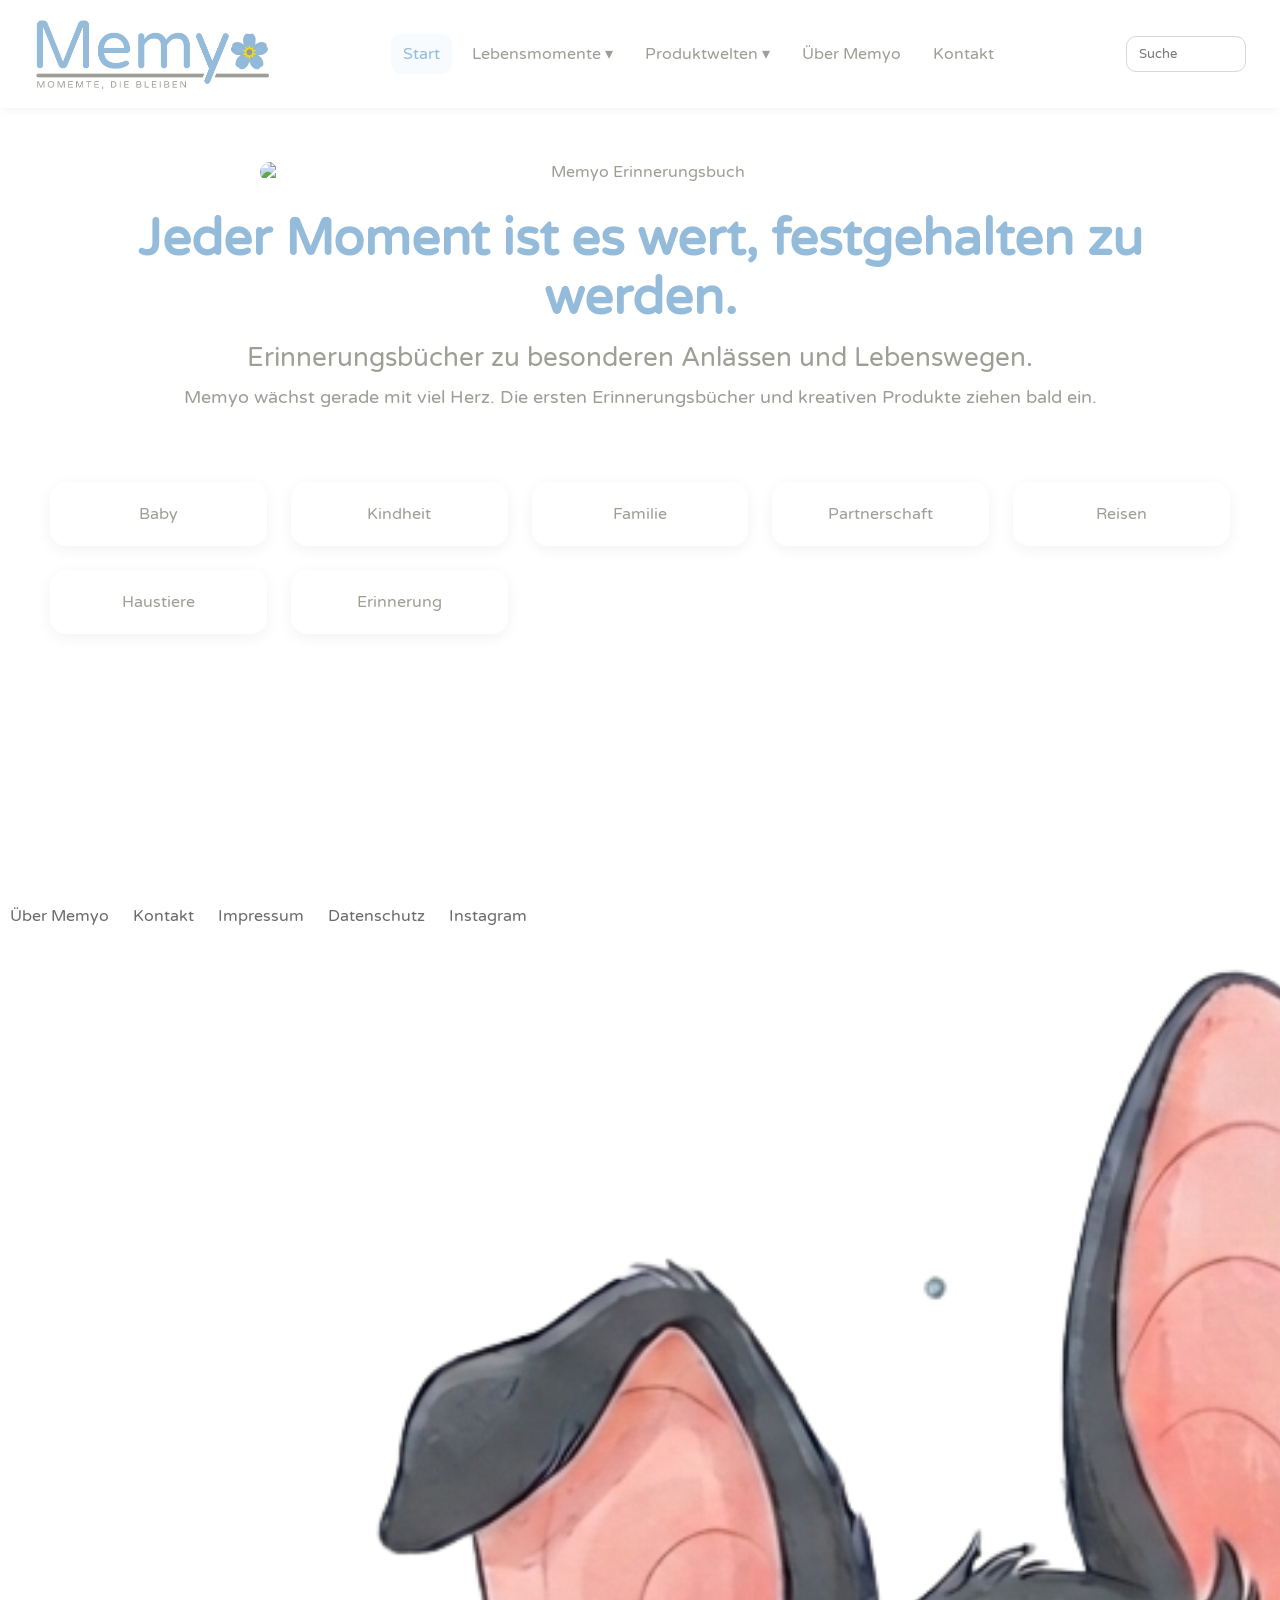
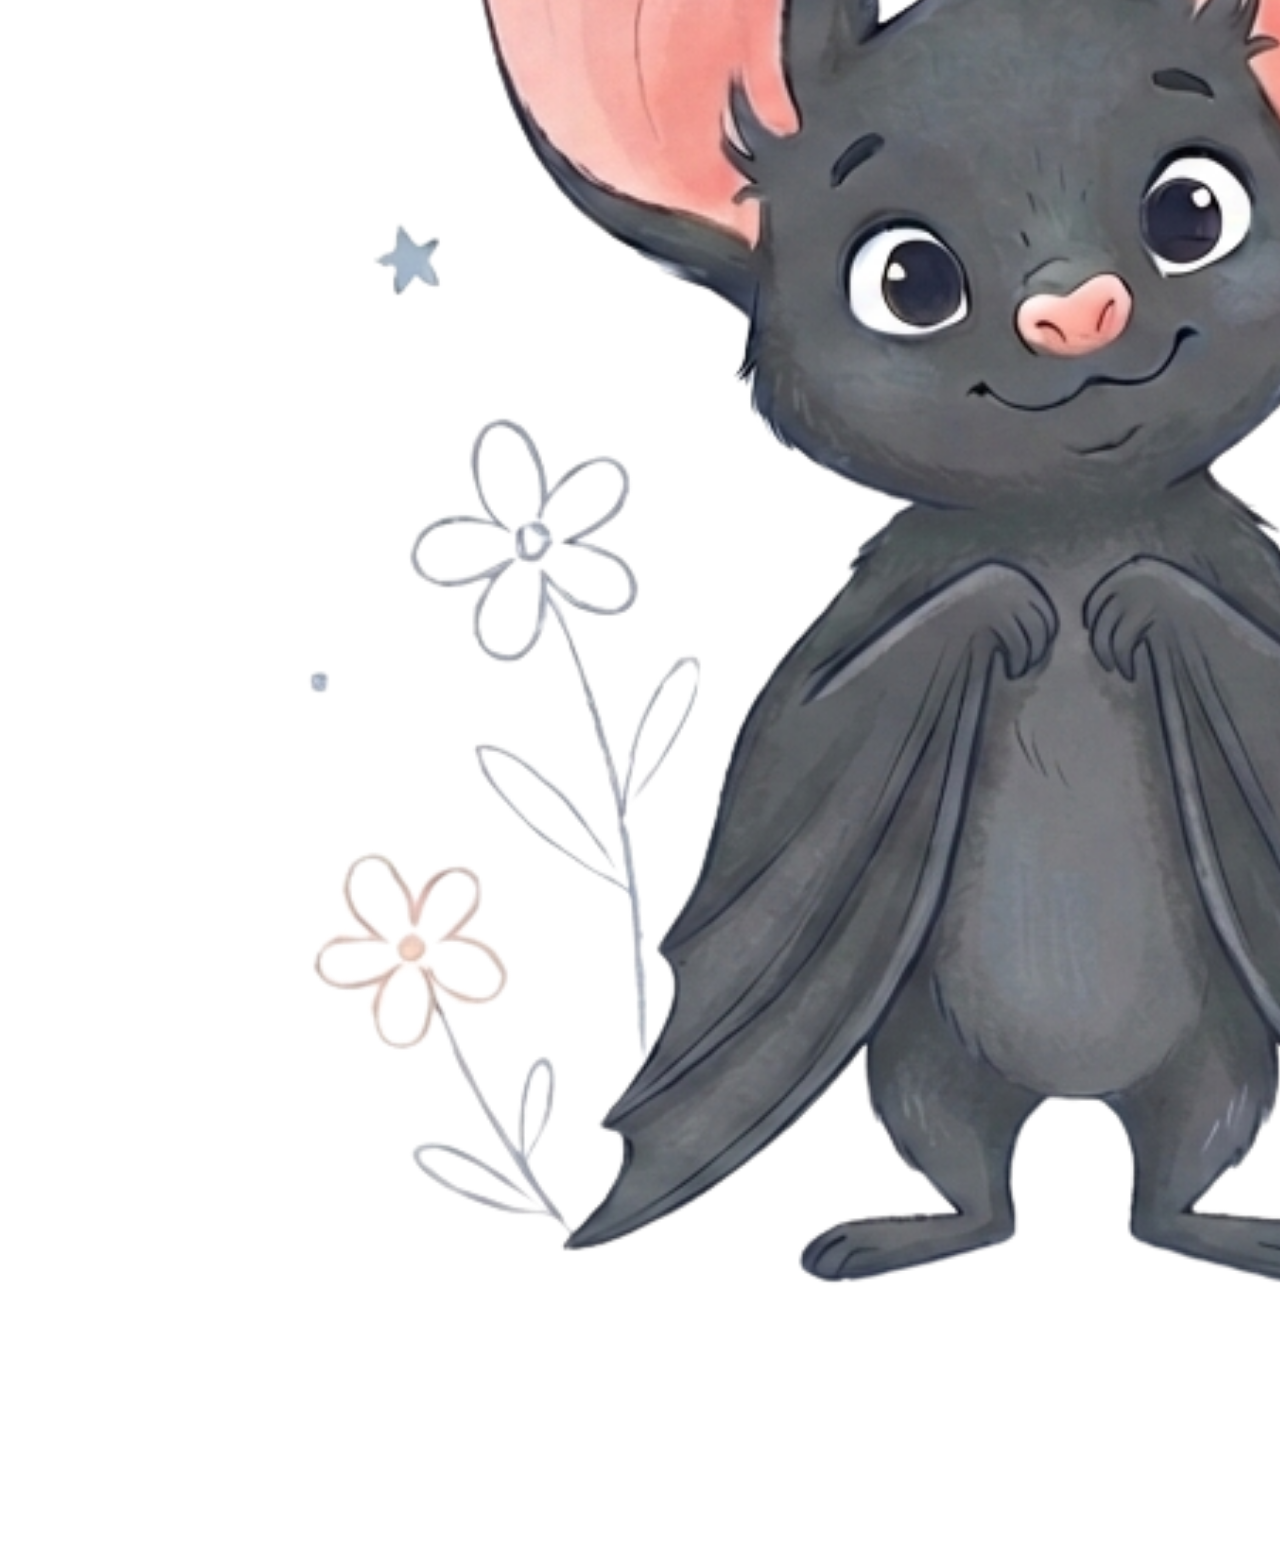
==== index.html @ 82be99e9 "Update index.html" ====
<!DOCTYPE html>
<html lang="de">
<head>
  <meta charset="UTF-8">
  <meta name="viewport" content="width=device-width, initial-scale=1.0">
  <title>Memyo – Momente, die bleiben</title>
  <link rel="stylesheet" href="style.css">
</head>
<body>
  <header class="site-header" id="header">
    <a class="logo" href="index.html"><img src="images/logo.png" alt="Memyo Logo"></a>
    <button class="menu-toggle" id="menuToggle">☰</button>
    <nav class="main-nav" id="mainNav">
      <a href="index.html" class="active">Start</a>
      <div class="dropdown" id="dropdownLebensmomente">
        <button class="dropbtn">Lebensmomente ▾</button>
        <div class="dropdown-content">
          <a href="erinnerungsbuecher.html#baby">Baby</a>
          <a href="erinnerungsbuecher.html#taufe">Taufe</a>
          <a href="erinnerungsbuecher.html#kindergarten">Kindergarten</a>
          <a href="erinnerungsbuecher.html#schule">Schule</a>
          <a href="erinnerungsbuecher.html#freunde">Freunde</a>
          <a href="erinnerungsbuecher.html#familie">Familie</a>
          <a href="erinnerungsbuecher.html#partnerschaft">Partnerschaft</a>
          <a href="erinnerungsbuecher.html#reisen">Reisen</a>
          <a href="erinnerungsbuecher.html#haustiere">Haustiere</a>
          <a href="erinnerungsbuecher.html#gedenken">Abschied &amp; Gedenken</a>
        </div>
      </div>
      <div class="dropdown" id="dropdownProduktwelten">
        <button class="dropbtn">Produktwelten ▾</button>
        <div class="dropdown-content">
          <a href="produktwelten.html#erinnerungsbuecher">Erinnerungsbücher</a>
          <a href="produktwelten.html#kalender">Kalender</a>
          <a href="produktwelten.html#digitale-planer">Digitale Planer</a>
          <a href="produktwelten.html#plotterdateien">Plotterdateien</a>
          <a href="produktwelten.html#laserdateien">Laserdateien</a>
        </div>
      </div>
      <a href="ueber-memyo.html">Über Memyo</a>
      <a href="kontakt.html">Kontakt</a>
    </nav>
    <input class="search" type="text" placeholder="Suche">
  </header>

  <main class="page">
    <div class="container">
      <section class="hero">
        <img class="hero-image" src="images/hero-book.png" alt="Memyo Erinnerungsbuch">
        <h1 class="hero-title">Jeder Moment ist es wert, festgehalten zu werden.</h1>
        <p class="hero-subtitle">Erinnerungsbücher zu besonderen Anlässen und Lebenswegen.</p>
      </section>

      <p class="intro-note">Memyo wächst gerade mit viel Herz. Die ersten Erinnerungsbücher und kreativen Produkte ziehen bald ein.</p>

      <section class="card-grid">
        <a class="simple-card" href="erinnerungsbuecher.html#baby">Baby</a>
        <a class="simple-card" href="erinnerungsbuecher.html#kindergarten">Kindheit</a>
        <a class="simple-card" href="erinnerungsbuecher.html#familie">Familie</a>
        <a class="simple-card" href="erinnerungsbuecher.html#partnerschaft">Partnerschaft</a>
        <a class="simple-card" href="erinnerungsbuecher.html#reisen">Reisen</a>
        <a class="simple-card" href="erinnerungsbuecher.html#haustiere">Haustiere</a>
        <a class="simple-card" href="erinnerungsbuecher.html#gedenken">Erinnerung</a>
      </section>
    </div>
  </main>

  <footer class="site-footer">
    <a href="ueber-memyo.html">Über Memyo</a>
    <a href="kontakt.html">Kontakt</a>
    <a href="#">Impressum</a>
    <a href="#">Datenschutz</a>
    <a href="https://instagram.com/memyo.de" target="_blank" rel="noopener noreferrer">Instagram</a>
  </footer>

 <script src="script.js"></script>
  <script src='https://app.zipchat.ai/widget/zipchat.js?id=gigBpkuzlAtXY3b2qsdS' data-no-optimize='1' defer></script>
<img class="pips-fixed" src="images/pips.png" alt="Pips">
</body>
</html>
---- style.css ----
@import url('https://fonts.googleapis.com/css2?family=Varela+Round&display=swap');

:root{
  --memyo-blue:#94bbd9;
  --memyo-grey:#9e9e97;
  --soft-bg:#f7f7f5;
  --soft-blue:#f7fbfe;
  --footer:#efefed;
}

*{box-sizing:border-box}
html{scroll-behavior:smooth}
body{
  margin:0;
  font-family:'Varela Round',sans-serif;
  background:#fff;
  color:var(--memyo-grey);
}

a{color:inherit}

.site-header{
  position:fixed;
  top:0; left:0; right:0;
  background:#fff;
  display:flex;
  align-items:center;
  justify-content:space-between;
  gap:20px;
  padding:18px 34px;
  box-shadow:0 2px 10px rgba(0,0,0,.05);
  z-index:1000;
  transition:top .3s ease;
}

.logo img{height:72px;display:block}

.menu-toggle{
  display:none;
  background:none;border:none;
  font-size:30px;cursor:pointer;
  color:var(--memyo-grey);
}

.main-nav{
  display:flex;
  align-items:center;
  gap:8px;
}

.main-nav a,
.dropbtn{
  text-decoration:none;
  border:none;
  background:none;
  padding:10px 12px;
  border-radius:10px;
  color:var(--memyo-grey);
  font-family:'Varela Round',sans-serif;
  font-size:16px;
  cursor:pointer;
  transition:all .2s ease;
}

.main-nav a:hover,
.dropbtn:hover,
.main-nav a.active,
.dropbtn.active{
  background:var(--soft-blue);
  color:var(--memyo-blue);
}

.dropdown{position:relative}
.dropdown-content{
  display:none;
  position:absolute;
  top:100%; left:0;
  min-width:240px;
  background:#fff;
  border-radius:12px;
  box-shadow:0 10px 24px rgba(0,0,0,.08);
  padding:10px 0;
}
.dropdown:hover .dropdown-content{display:block}
.dropdown-content a{
  display:block;
  text-decoration:none;
  padding:10px 16px;
  white-space:nowrap;
  transition:all .2s ease;
}
.dropdown-content a:hover{background:var(--soft-blue);color:var(--memyo-blue)}

.search{
  width:120px;
  border:1px solid #d8d8d8;
  border-radius:10px;
  padding:9px 12px;
  font-family:'Varela Round',sans-serif;
  color:var(--memyo-grey);
}
.search:focus{outline:none;border-color:var(--memyo-blue);box-shadow:0 0 0 3px rgba(148,187,217,.15)}

.page{
  padding-top:140px;
  min-height:100vh;
}

.container{
  width:min(1180px, calc(100% - 32px));
  margin:0 auto;
}

.intro-note{
  text-align:center;
  color:var(--memyo-grey);
  font-size:18px;
  line-height:1.6;
  margin:0 auto 28px;
  max-width:920px;
}

.hero{
  text-align:center;
  padding:22px 0 10px;
}
.hero-image{
  display:block;
  width:min(100%, 760px);
  margin:0 auto 28px;
  border-radius:18px;
}
.hero-title{
  margin:0 0 14px;
  color:var(--memyo-blue);
  font-size:clamp(32px,4vw,62px);
  line-height:1.15;
}
.hero-subtitle{
  margin:0;
  font-size:clamp(20px,2vw,32px);
}

.card-grid{
  display:grid;
  grid-template-columns:repeat(auto-fit,minmax(180px,1fr));
  gap:24px;
  padding:42px 0 10px;
}

.simple-card,
.product-card,
.content-card{
  background:#fff;
  border-radius:16px;
  box-shadow:0 4px 16px rgba(0,0,0,.05);
}

.simple-card{
  padding:22px;
  text-decoration:none;
  text-align:center;
  transition:all .2s ease;
}
.simple-card:hover{
  transform:translateY(-4px);
  color:var(--memyo-blue);
  box-shadow:0 8px 22px rgba(0,0,0,.08);
}

.page-title{
  text-align:center;
  color:var(--memyo-blue);
  font-size:clamp(30px,3.2vw,48px);
  margin:0 0 14px;
}
.page-subtitle{
  text-align:center;
  max-width:860px;
  margin:0 auto 36px;
  line-height:1.65;
  font-size:18px;
}

.content-card{
  max-width:820px;
  margin:0 auto 40px;
  padding:28px 30px;
  line-height:1.6;
  font-size:18px;
}
.content-card p{margin:0 0 18px}
.content-card p:last-child{margin-bottom:0}

.product-grid{
  display:grid;
  grid-template-columns:repeat(auto-fit,minmax(240px,1fr));
  gap:24px;
  margin:34px 0 20px;
}
.product-card{overflow:hidden}
.product-placeholder{
  height:220px;
  background:var(--soft-blue);
  color:var(--memyo-grey);
  display:flex;
  align-items:center;
  justify-content:center;
  text-align:center;
  padding:18px;
}
.product-content{padding:22px}
.product-content h3{
  margin:0 0 12px;
  color:var(--memyo-blue);
  font-size:30px;
}
.product-content p{
  margin:0 0 18px;
  line-height:1.55;
}
.small-button{
  display:inline-block;
  text-decoration:none;
  padding:10px 14px;
  border-radius:12px;
  background:var(--soft-blue);
  color:var(--memyo-blue);
}

.site-footer a {
  margin: 0 12px;
  color: #6b6b6b;
  text-decoration: none;
}

.site-footer a:hover {
  text-decoration: underline;
}
.site-footer a{
  display:inline-block;
  margin:6px 10px;
  text-decoration:none;
  transition:color .2s ease;
}
.site-footer a:hover{color:var(--memyo-blue)}

.pips{
  position:fixed;
  right:18px;
  bottom:18px;
  width:86px;
  z-index:900;
}
.chat-placeholder{
  position:fixed;
  right:114px;
  bottom:26px;
  background:#fff;
  border-radius:20px;
  box-shadow:0 4px 14px rgba(0,0,0,.10);
  padding:10px 14px;
  font-size:14px;
  z-index:899;
}

@media (max-width:900px){
  .menu-toggle{display:block}
  .main-nav{
    display:none;
    position:absolute;
    top:100%; left:0; right:0;
    background:#fff;
    flex-direction:column;
    align-items:flex-start;
    padding:12px 20px 20px;
    box-shadow:0 10px 24px rgba(0,0,0,.08);
  }
  .main-nav.open{display:flex}
  .dropdown{width:100%}
  .dropdown:hover .dropdown-content{display:none}
  .dropdown-content{
    position:static;
    min-width:unset;
    box-shadow:none;
    padding-left:12px;
  }
  .dropdown.open .dropdown-content{display:block}
  .search{display:none}
  .site-header{padding:14px 18px}
  .logo img{height:52px}
  .page{padding-top:110px}
  .chat-placeholder{right:92px;bottom:20px;font-size:13px;padding:8px 12px}
  .pips{width:68px}
}

@media (max-width:560px){
  .hero-title{font-size:40px}
  .hero-subtitle,.page-subtitle,.intro-note,.content-card{font-size:16px}
  .product-content h3{font-size:25px}
}

body {
  padding-bottom: 220px;
}

@media (max-width: 768px) {
  body {
    padding-bottom: 280px;
  }
}
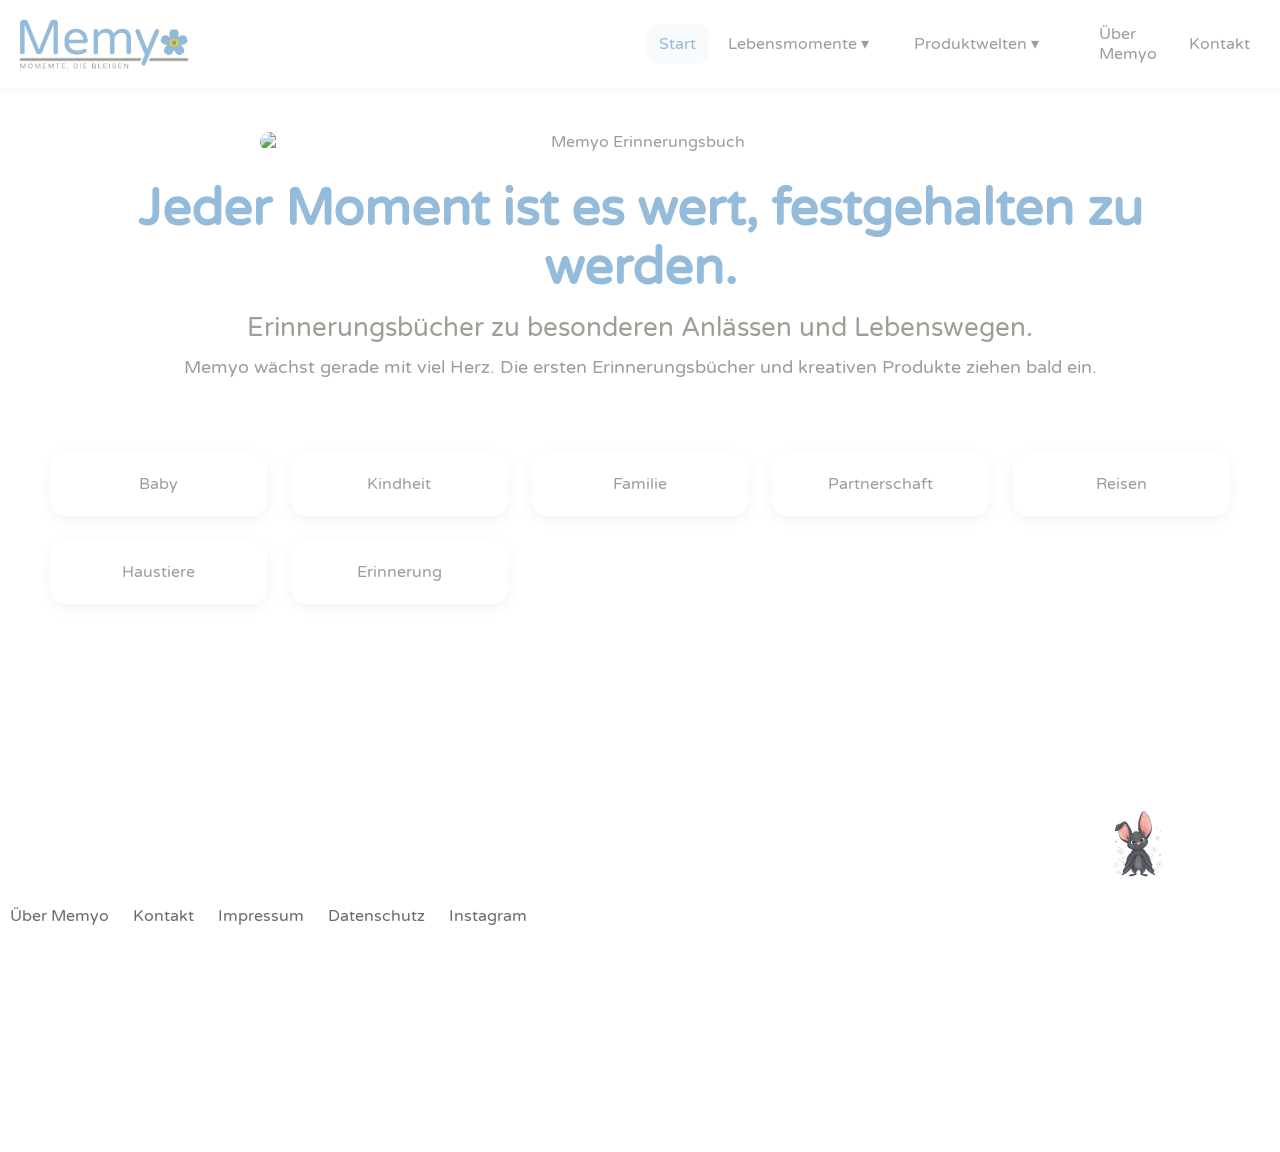
==== commit df16e0d2: "Update index.html" ====
--- a/index.html
+++ b/index.html
@@ -75,6 +75,8 @@
 
  <script src="script.js"></script>
   <script src='https://app.zipchat.ai/widget/zipchat.js?id=gigBpkuzlAtXY3b2qsdS' data-no-optimize='1' defer></script>
-<img class="pips-fixed" src="images/pips.png" alt="Pips">
+  
+<img class="pips" src="images/pips.png" alt="Pips">
+  
 </body>
 </html>
--- a/style.css
+++ b/style.css
@@ -246,36 +246,21 @@
 .site-footer a:hover{color:var(--memyo-blue)}
 
 .pips{
-  position:fixed;
-  right:18px;
-  bottom:18px;
-  width:86px;
-  z-index:900;
-}
-.chat-placeholder{
-  position:fixed;
-  right:114px;
-  bottom:26px;
-  background:#fff;
-  border-radius:20px;
-  box-shadow:0 4px 14px rgba(0,0,0,.10);
-  padding:10px 14px;
-  font-size:14px;
-  z-index:899;
-}
-
-@media (max-width:900px){
-  .menu-toggle{display:block}
-  .main-nav{
-    display:none;
-    position:absolute;
-    top:100%; left:0; right:0;
-    background:#fff;
-    flex-direction:column;
-    align-items:flex-start;
-    padding:12px 20px 20px;
-    box-shadow:0 10px 24px rgba(0,0,0,.08);
+ position:fixed;
+ right:110px;
+ bottom:22px;
+ width:86px;
+ z-index:20;
+ pointer-events:none;
+}
+
+@media (max-width: 768px) {
+  .pips {
+    right: 80px;
+    bottom: 18px;
+    width: 64px;
   }
+}
   .main-nav.open{display:flex}
   .dropdown{width:100%}
   .dropdown:hover .dropdown-content{display:none}
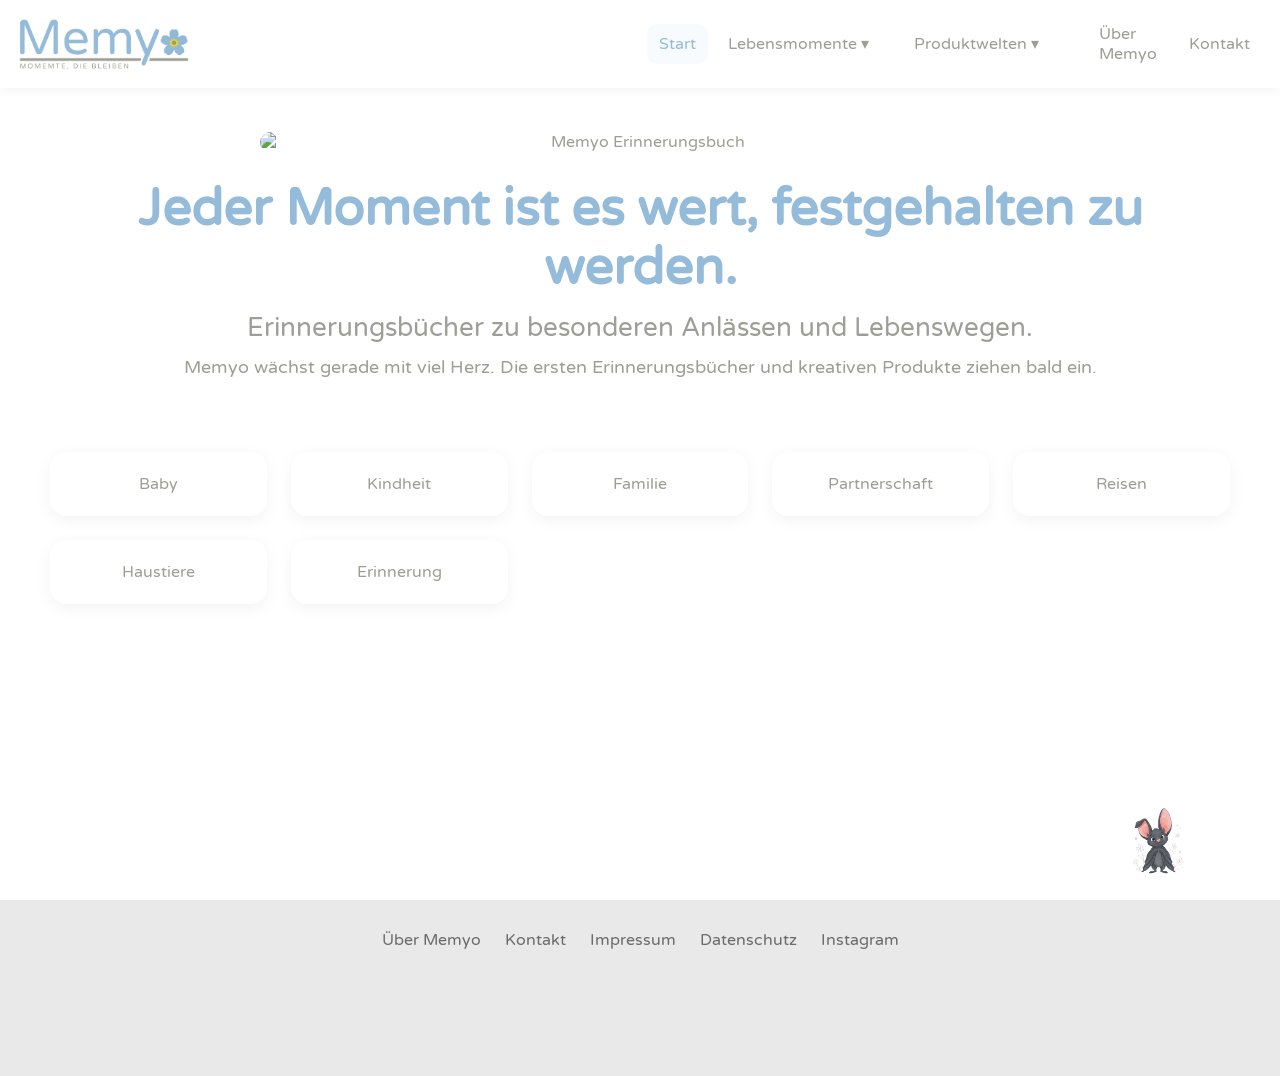
==== commit 472097a1: "Update index.html" ====
--- a/index.html
+++ b/index.html
@@ -66,17 +66,17 @@
   </main>
 
   <footer class="site-footer">
-    <a href="ueber-memyo.html">Über Memyo</a>
-    <a href="kontakt.html">Kontakt</a>
-    <a href="#">Impressum</a>
-    <a href="#">Datenschutz</a>
-    <a href="https://instagram.com/memyo.de" target="_blank" rel="noopener noreferrer">Instagram</a>
-  </footer>
+  <a href="ueber-memyo.html">Über Memyo</a>
+  <a href="kontakt.html">Kontakt</a>
+  <a href="#">Impressum</a>
+  <a href="#">Datenschutz</a>
+  <a href="https://instagram.com/memyo.de" target="_blank" rel="noopener noreferrer">Instagram</a>
+</footer>
 
- <script src="script.js"></script>
-  <script src='https://app.zipchat.ai/widget/zipchat.js?id=gigBpkuzlAtXY3b2qsdS' data-no-optimize='1' defer></script>
-  
 <img class="pips" src="images/pips.png" alt="Pips">
-  
+
+<script src="script.js"></script>
+<script src='https://app.zipchat.ai/widget/zipchat.js?id=gigBpkuzlAtXY3b2qsdS' data-no-optimize='1' defer></script>
+
 </body>
 </html>
--- a/style.css
+++ b/style.css
@@ -243,22 +243,27 @@
   text-decoration:none;
   transition:color .2s ease;
 }
-.site-footer a:hover{color:var(--memyo-blue)}
+.site-footer{
+  background:#e9e9e9;
+  padding:24px 20px 120px;
+  text-align:center;
+}
 
 .pips{
- position:fixed;
- right:110px;
- bottom:22px;
- width:86px;
- z-index:20;
- pointer-events:none;
-}
-
-@media (max-width: 768px) {
-  .pips {
-    right: 80px;
-    bottom: 18px;
-    width: 64px;
+  position: fixed;
+  right: 90px;
+  bottom: 25px;
+  width: 72px;
+  height: auto;
+  z-index: 20;
+  pointer-events: none;
+}
+
+@media (max-width:768px){
+  .pips{
+    right: 90px;
+    bottom: 28px;
+    width: 58px;
   }
 }
   .main-nav.open{display:flex}
@@ -285,12 +290,3 @@
   .product-content h3{font-size:25px}
 }
 
-body {
-  padding-bottom: 220px;
-}
-
-@media (max-width: 768px) {
-  body {
-    padding-bottom: 280px;
-  }
-}
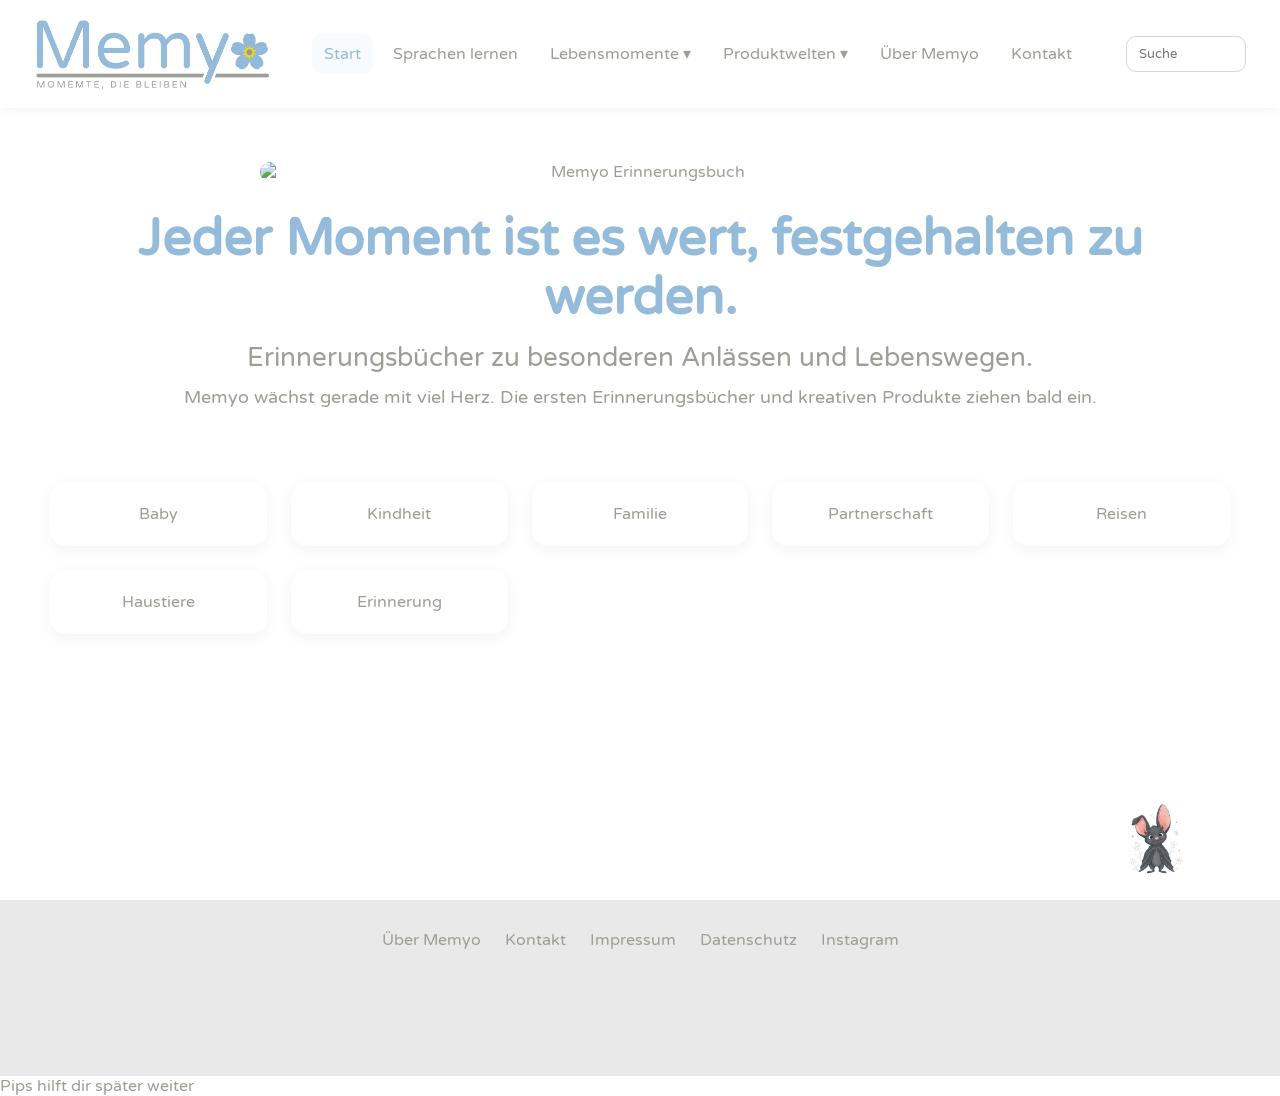
==== commit 0467e194: "Update index.html" ====
--- a/index.html
+++ b/index.html
@@ -12,6 +12,7 @@
     <button class="menu-toggle" id="menuToggle">☰</button>
     <nav class="main-nav" id="mainNav">
       <a href="index.html" class="active">Start</a>
+	<a href="https://chinesisch-festigen.de" target="_blank">Sprachen lernen</a>
       <div class="dropdown" id="dropdownLebensmomente">
         <button class="dropbtn">Lebensmomente ▾</button>
         <div class="dropdown-content">
@@ -66,17 +67,15 @@
   </main>
 
   <footer class="site-footer">
-  <a href="ueber-memyo.html">Über Memyo</a>
-  <a href="kontakt.html">Kontakt</a>
-  <a href="#">Impressum</a>
-  <a href="#">Datenschutz</a>
-  <a href="https://instagram.com/memyo.de" target="_blank" rel="noopener noreferrer">Instagram</a>
-</footer>
+    <a href="ueber-memyo.html">Über Memyo</a>
+    <a href="kontakt.html">Kontakt</a>
+    <a href="#">Impressum</a>
+    <a href="#">Datenschutz</a>
+    <a href="https://instagram.com/memyo.de" target="_blank" rel="noopener noreferrer">Instagram</a>
+  </footer>
 
-<img class="pips" src="images/pips.png" alt="Pips">
-
-<script src="script.js"></script>
-<script src='https://app.zipchat.ai/widget/zipchat.js?id=gigBpkuzlAtXY3b2qsdS' data-no-optimize='1' defer></script>
-
+  <div class="chat-placeholder">Pips hilft dir später weiter</div>
+  <img class="pips" src="images/pips.png" alt="Pips">
+  <script src="script.js"></script>
 </body>
 </html>
--- a/style.css
+++ b/style.css
@@ -8,8 +8,14 @@
   --footer:#efefed;
 }
 
-*{box-sizing:border-box}
-html{scroll-behavior:smooth}
+*{
+  box-sizing:border-box;
+}
+
+html{
+  scroll-behavior:smooth;
+}
+
 body{
   margin:0;
   font-family:'Varela Round',sans-serif;
@@ -17,11 +23,15 @@
   color:var(--memyo-grey);
 }
 
-a{color:inherit}
+a{
+  color:inherit;
+}
 
 .site-header{
   position:fixed;
-  top:0; left:0; right:0;
+  top:0;
+  left:0;
+  right:0;
   background:#fff;
   display:flex;
   align-items:center;
@@ -33,13 +43,19 @@
   transition:top .3s ease;
 }
 
-.logo img{height:72px;display:block}
+.logo img{
+  height:72px;
+  display:block;
+}
 
 .menu-toggle{
   display:none;
-  background:none;border:none;
-  font-size:30px;cursor:pointer;
-  color:var(--memyo-grey);
+  background:none;
+  border:none;
+  font-size:30px;
+  cursor:pointer;
+  color:var(--memyo-grey);
+  line-height:1;
 }
 
 .main-nav{
@@ -70,18 +86,26 @@
   color:var(--memyo-blue);
 }
 
-.dropdown{position:relative}
+.dropdown{
+  position:relative;
+}
+
 .dropdown-content{
   display:none;
   position:absolute;
-  top:100%; left:0;
+  top:100%;
+  left:0;
   min-width:240px;
   background:#fff;
   border-radius:12px;
   box-shadow:0 10px 24px rgba(0,0,0,.08);
   padding:10px 0;
 }
-.dropdown:hover .dropdown-content{display:block}
+
+.dropdown:hover .dropdown-content{
+  display:block;
+}
+
 .dropdown-content a{
   display:block;
   text-decoration:none;
@@ -89,7 +113,11 @@
   white-space:nowrap;
   transition:all .2s ease;
 }
-.dropdown-content a:hover{background:var(--soft-blue);color:var(--memyo-blue)}
+
+.dropdown-content a:hover{
+  background:var(--soft-blue);
+  color:var(--memyo-blue);
+}
 
 .search{
   width:120px;
@@ -99,7 +127,12 @@
   font-family:'Varela Round',sans-serif;
   color:var(--memyo-grey);
 }
-.search:focus{outline:none;border-color:var(--memyo-blue);box-shadow:0 0 0 3px rgba(148,187,217,.15)}
+
+.search:focus{
+  outline:none;
+  border-color:var(--memyo-blue);
+  box-shadow:0 0 0 3px rgba(148,187,217,.15);
+}
 
 .page{
   padding-top:140px;
@@ -124,18 +157,21 @@
   text-align:center;
   padding:22px 0 10px;
 }
+
 .hero-image{
   display:block;
   width:min(100%, 760px);
   margin:0 auto 28px;
   border-radius:18px;
 }
+
 .hero-title{
   margin:0 0 14px;
   color:var(--memyo-blue);
   font-size:clamp(32px,4vw,62px);
   line-height:1.15;
 }
+
 .hero-subtitle{
   margin:0;
   font-size:clamp(20px,2vw,32px);
@@ -162,6 +198,7 @@
   text-align:center;
   transition:all .2s ease;
 }
+
 .simple-card:hover{
   transform:translateY(-4px);
   color:var(--memyo-blue);
@@ -174,6 +211,7 @@
   font-size:clamp(30px,3.2vw,48px);
   margin:0 0 14px;
 }
+
 .page-subtitle{
   text-align:center;
   max-width:860px;
@@ -189,8 +227,14 @@
   line-height:1.6;
   font-size:18px;
 }
-.content-card p{margin:0 0 18px}
-.content-card p:last-child{margin-bottom:0}
+
+.content-card p{
+  margin:0 0 18px;
+}
+
+.content-card p:last-child{
+  margin-bottom:0;
+}
 
 .product-grid{
   display:grid;
@@ -198,7 +242,11 @@
   gap:24px;
   margin:34px 0 20px;
 }
-.product-card{overflow:hidden}
+
+.product-card{
+  overflow:hidden;
+}
+
 .product-placeholder{
   height:220px;
   background:var(--soft-blue);
@@ -209,16 +257,22 @@
   text-align:center;
   padding:18px;
 }
-.product-content{padding:22px}
+
+.product-content{
+  padding:22px;
+}
+
 .product-content h3{
   margin:0 0 12px;
   color:var(--memyo-blue);
   font-size:30px;
 }
+
 .product-content p{
   margin:0 0 18px;
   line-height:1.55;
 }
+
 .small-button{
   display:inline-block;
   text-decoration:none;
@@ -228,65 +282,136 @@
   color:var(--memyo-blue);
 }
 
-.site-footer a {
-  margin: 0 12px;
-  color: #6b6b6b;
-  text-decoration: none;
-}
-
-.site-footer a:hover {
-  text-decoration: underline;
-}
+.site-footer{
+  background:#e9e9e9;
+  padding:24px 20px 120px;
+  text-align:center;
+}
+
 .site-footer a{
   display:inline-block;
   margin:6px 10px;
   text-decoration:none;
   transition:color .2s ease;
 }
-.site-footer{
-  background:#e9e9e9;
-  padding:24px 20px 120px;
-  text-align:center;
+
+.site-footer a:hover{
+  color:var(--memyo-blue);
 }
 
 .pips{
-  position: fixed;
-  right: 90px;
-  bottom: 25px;
-  width: 72px;
-  height: auto;
-  z-index: 20;
-  pointer-events: none;
-}
-
-@media (max-width:768px){
-  .pips{
-    right: 90px;
-    bottom: 28px;
-    width: 58px;
-  }
-}
-  .main-nav.open{display:flex}
-  .dropdown{width:100%}
-  .dropdown:hover .dropdown-content{display:none}
+  position:fixed;
+  right:90px;
+  bottom:25px;
+  width:72px !important;
+  max-width:72px !important;
+  height:auto !important;
+  z-index:998 !important;
+  pointer-events:none;
+}
+
+@media (max-width:900px){
+  .menu-toggle{
+    display:block;
+  }
+
+  .site-header{
+    position:fixed;
+    padding:14px 18px;
+  }
+
+  .logo img{
+    height:52px;
+  }
+
+  .main-nav{
+    display:none;
+    position:absolute;
+    top:100%;
+    left:0;
+    right:0;
+    background:#fff;
+    flex-direction:column;
+    align-items:flex-start;
+    gap:0;
+    padding:14px 20px 20px;
+    box-shadow:0 10px 24px rgba(0,0,0,.08);
+    z-index:1000;
+  }
+
+  .main-nav.open{
+    display:flex;
+  }
+
+  .main-nav a,
+  .main-nav .dropbtn{
+    width:100%;
+    text-align:left;
+    padding:12px 0;
+  }
+
+  .dropdown{
+    width:100%;
+  }
+
+  .dropdown:hover .dropdown-content{
+    display:none;
+  }
+
   .dropdown-content{
     position:static;
+    display:none;
     min-width:unset;
     box-shadow:none;
-    padding-left:12px;
-  }
-  .dropdown.open .dropdown-content{display:block}
-  .search{display:none}
-  .site-header{padding:14px 18px}
-  .logo img{height:52px}
-  .page{padding-top:110px}
-  .chat-placeholder{right:92px;bottom:20px;font-size:13px;padding:8px 12px}
-  .pips{width:68px}
+    background:transparent;
+    padding:0 0 8px 12px;
+  }
+
+  .dropdown.open .dropdown-content{
+    display:block;
+  }
+
+  .search{
+    display:none;
+  }
+
+  .page{
+    padding-top:110px;
+  }
+
+  .site-footer{
+    padding:20px 16px 120px;
+  }
+
+  .pips{
+    right:90px;
+    bottom:28px;
+    width:72px !important;
+    max-width:72px !important;
+    height:auto !important;
+  }
 }
 
 @media (max-width:560px){
-  .hero-title{font-size:40px}
-  .hero-subtitle,.page-subtitle,.intro-note,.content-card{font-size:16px}
-  .product-content h3{font-size:25px}
-}
-
+  .hero-title{
+    font-size:40px;
+  }
+
+  .hero-subtitle,
+  .page-subtitle,
+  .intro-note,
+  .content-card{
+    font-size:16px;
+  }
+
+  .product-content h3{
+    font-size:25px;
+  }
+
+  .pips{
+    right:84px;
+    bottom:26px;
+    width:64px !important;
+    max-width:64px !important;
+  }
+}
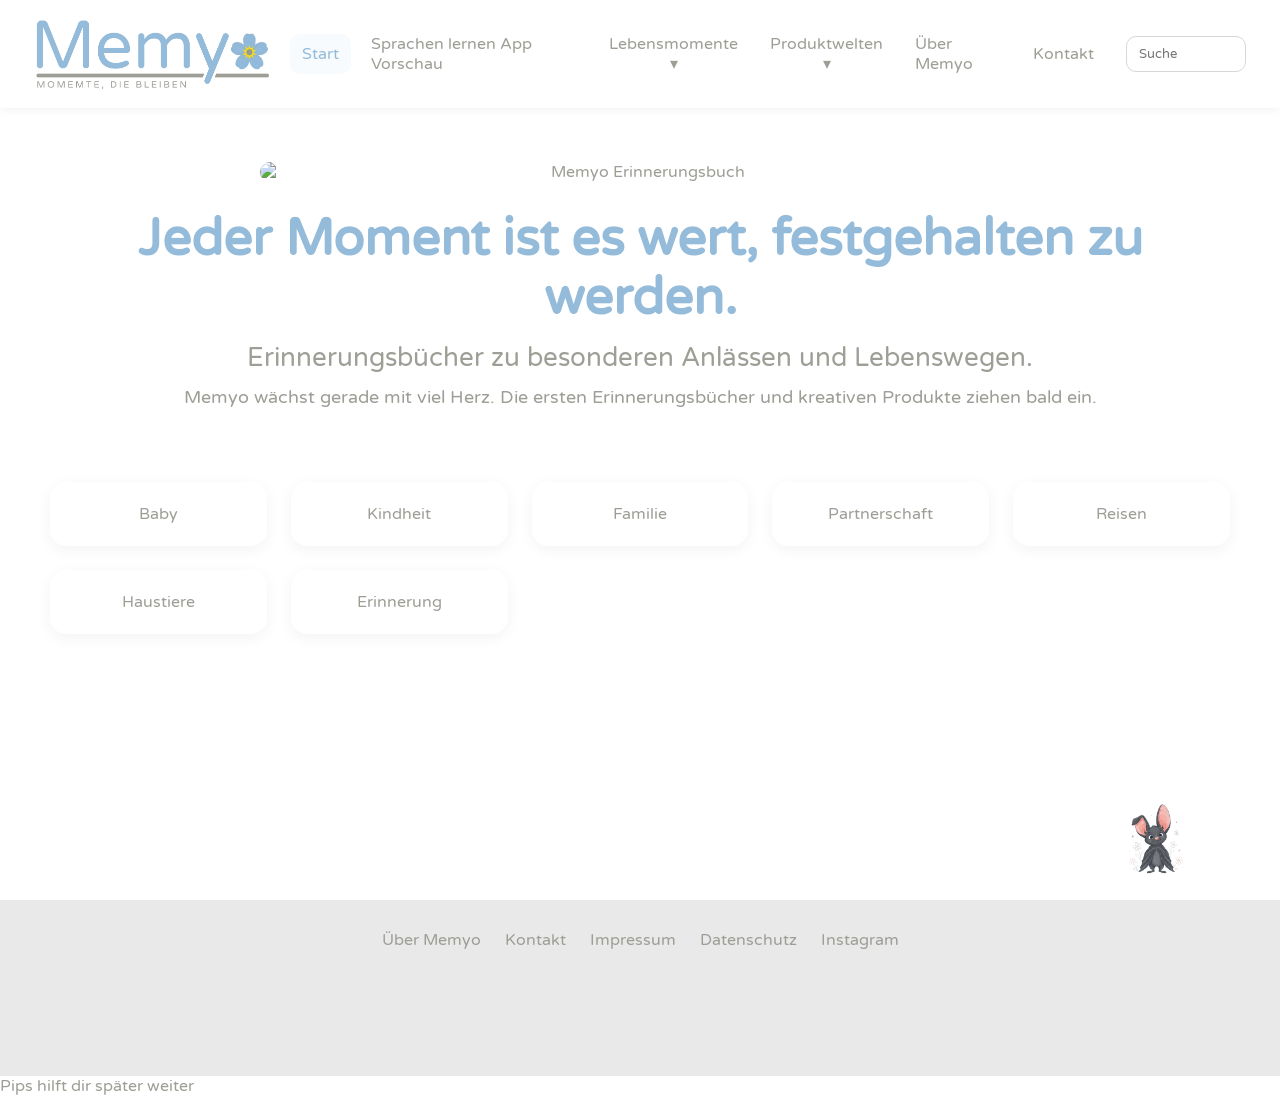
==== commit 1862e6da: "Update index.html" ====
--- a/index.html
+++ b/index.html
@@ -12,7 +12,7 @@
     <button class="menu-toggle" id="menuToggle">☰</button>
     <nav class="main-nav" id="mainNav">
       <a href="index.html" class="active">Start</a>
-	<a href="https://chinesisch-festigen.de" target="_blank">Sprachen lernen</a>
+	<a href="https://chinesisch-festigen.de" target="_blank">Sprachen lernen App Vorschau</a>
       <div class="dropdown" id="dropdownLebensmomente">
         <button class="dropbtn">Lebensmomente ▾</button>
         <div class="dropdown-content">
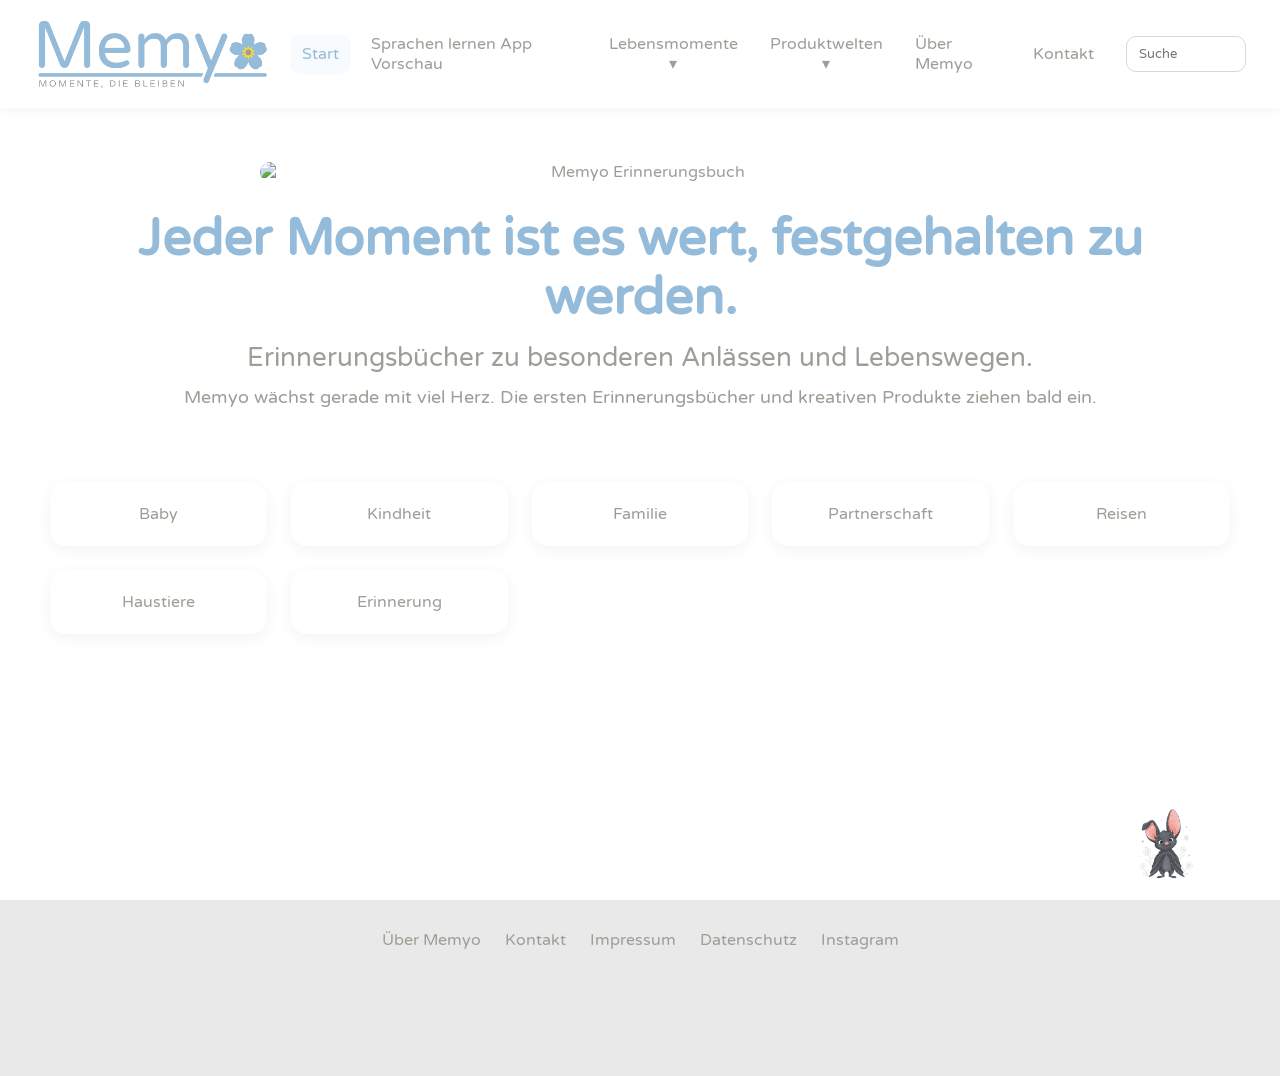
==== commit 4c0ad24f: "Add files via upload" ====
--- a/index.html
+++ b/index.html
@@ -36,6 +36,7 @@
           <a href="produktwelten.html#digitale-planer">Digitale Planer</a>
           <a href="produktwelten.html#plotterdateien">Plotterdateien</a>
           <a href="produktwelten.html#laserdateien">Laserdateien</a>
+	<a href="produktwelten.html#Sprachen lernen">Sprachen lernen</a>
         </div>
       </div>
       <a href="ueber-memyo.html">Über Memyo</a>
@@ -66,16 +67,17 @@
     </div>
   </main>
 
-  <footer class="site-footer">
-    <a href="ueber-memyo.html">Über Memyo</a>
-    <a href="kontakt.html">Kontakt</a>
-    <a href="#">Impressum</a>
-    <a href="#">Datenschutz</a>
-    <a href="https://instagram.com/memyo.de" target="_blank" rel="noopener noreferrer">Instagram</a>
-  </footer>
+ <footer class="site-footer">
+  <a href="ueber-memyo.html">Über Memyo</a>
+  <a href="kontakt.html">Kontakt</a>
+  <a href="#">Impressum</a>
+  <a href="#">Datenschutz</a>
+  <a href="https://instagram.com/memyo.de" target="_blank" rel="noopener noreferrer">Instagram</a>
+</footer>
 
-  <div class="chat-placeholder">Pips hilft dir später weiter</div>
-  <img class="pips" src="images/pips.png" alt="Pips">
-  <script src="script.js"></script>
+<img class="pips" src="images/pips.png" alt="Pips" style="position: fixed; bottom: 20px; right: 80px; width: 120px; height: auto; z-index: 10;">
+
+<script src="script.js"></script>
+<script src="https://app.zipchat.ai/widget/zipchat.js?id=gigBpkuzlAtXY3b2qsdS" data-no-optimize="1" defer></script>
 </body>
-</html>
+</html>
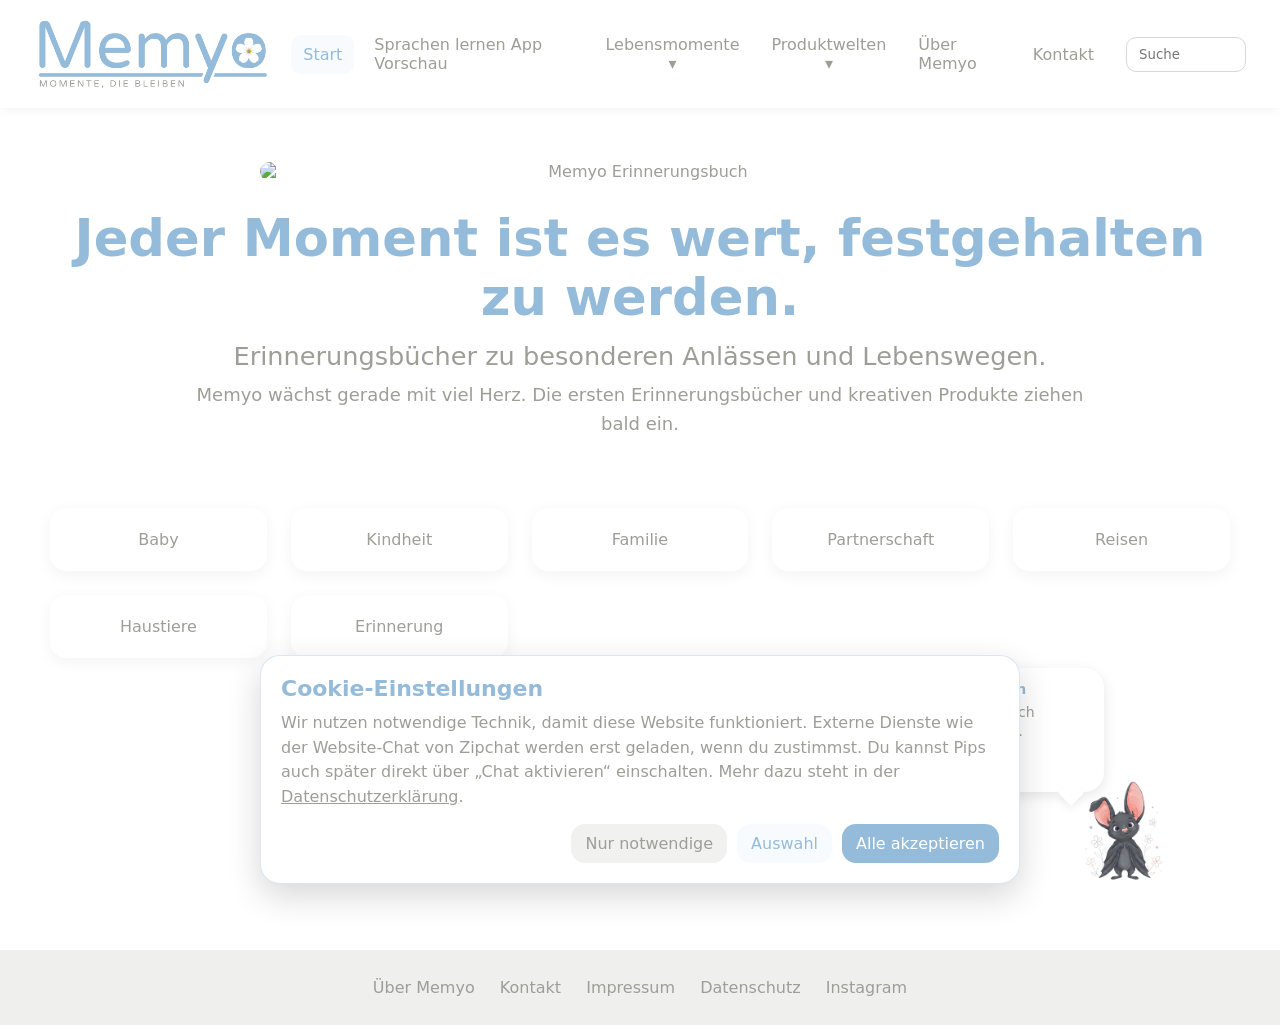
==== commit 094ca252: "Add files via upload" ====
--- a/index.html
+++ b/index.html
@@ -70,14 +70,13 @@
  <footer class="site-footer">
   <a href="ueber-memyo.html">Über Memyo</a>
   <a href="kontakt.html">Kontakt</a>
-  <a href="#">Impressum</a>
-  <a href="#">Datenschutz</a>
-  <a href="https://instagram.com/memyo.de" target="_blank" rel="noopener noreferrer">Instagram</a>
+  <a href="impressum.html">Impressum</a>
+  <a href="datenschutz.html">Datenschutz</a>
+  <a href="https://www.instagram.com/memyo.de/" target="_blank" rel="noopener noreferrer">Instagram</a>
 </footer>
 
-<img class="pips" src="images/pips.png" alt="Pips" style="position: fixed; bottom: 20px; right: 80px; width: 120px; height: auto; z-index: 10;">
+<img class="pips" src="images/pips.png" alt="Pips">
 
 <script src="script.js"></script>
-<script src="https://app.zipchat.ai/widget/zipchat.js?id=gigBpkuzlAtXY3b2qsdS" data-no-optimize="1" defer></script>
 </body>
 </html>
--- a/style.css
+++ b/style.css
@@ -1,5 +1,3 @@
-@import url('https://fonts.googleapis.com/css2?family=Varela+Round&display=swap');
-
 :root{
   --memyo-blue:#94bbd9;
   --memyo-grey:#9e9e97;
@@ -8,30 +6,20 @@
   --footer:#efefed;
 }
 
-*{
-  box-sizing:border-box;
-}
-
-html{
-  scroll-behavior:smooth;
-}
-
+*{box-sizing:border-box}
+html{scroll-behavior:smooth}
 body{
   margin:0;
-  font-family:'Varela Round',sans-serif;
-  background:#fff;
-  color:var(--memyo-grey);
-}
-
-a{
-  color:inherit;
-}
+  font-family:'Varela Round','Trebuchet MS','Segoe UI',system-ui,sans-serif;
+  background:#fff;
+  color:var(--memyo-grey);
+}
+
+a{color:inherit}
 
 .site-header{
   position:fixed;
-  top:0;
-  left:0;
-  right:0;
+  top:0; left:0; right:0;
   background:#fff;
   display:flex;
   align-items:center;
@@ -43,19 +31,13 @@
   transition:top .3s ease;
 }
 
-.logo img{
-  height:72px;
-  display:block;
-}
+.logo img{height:72px;display:block}
 
 .menu-toggle{
   display:none;
-  background:none;
-  border:none;
-  font-size:30px;
-  cursor:pointer;
-  color:var(--memyo-grey);
-  line-height:1;
+  background:none;border:none;
+  font-size:30px;cursor:pointer;
+  color:var(--memyo-grey);
 }
 
 .main-nav{
@@ -72,7 +54,7 @@
   padding:10px 12px;
   border-radius:10px;
   color:var(--memyo-grey);
-  font-family:'Varela Round',sans-serif;
+  font-family:'Varela Round','Trebuchet MS','Segoe UI',system-ui,sans-serif;
   font-size:16px;
   cursor:pointer;
   transition:all .2s ease;
@@ -86,26 +68,18 @@
   color:var(--memyo-blue);
 }
 
-.dropdown{
-  position:relative;
-}
-
+.dropdown{position:relative}
 .dropdown-content{
   display:none;
   position:absolute;
-  top:100%;
-  left:0;
+  top:100%; left:0;
   min-width:240px;
   background:#fff;
   border-radius:12px;
   box-shadow:0 10px 24px rgba(0,0,0,.08);
   padding:10px 0;
 }
-
-.dropdown:hover .dropdown-content{
-  display:block;
-}
-
+.dropdown:hover .dropdown-content{display:block}
 .dropdown-content a{
   display:block;
   text-decoration:none;
@@ -113,26 +87,17 @@
   white-space:nowrap;
   transition:all .2s ease;
 }
-
-.dropdown-content a:hover{
-  background:var(--soft-blue);
-  color:var(--memyo-blue);
-}
+.dropdown-content a:hover{background:var(--soft-blue);color:var(--memyo-blue)}
 
 .search{
   width:120px;
   border:1px solid #d8d8d8;
   border-radius:10px;
   padding:9px 12px;
-  font-family:'Varela Round',sans-serif;
-  color:var(--memyo-grey);
-}
-
-.search:focus{
-  outline:none;
-  border-color:var(--memyo-blue);
-  box-shadow:0 0 0 3px rgba(148,187,217,.15);
-}
+  font-family:'Varela Round','Trebuchet MS','Segoe UI',system-ui,sans-serif;
+  color:var(--memyo-grey);
+}
+.search:focus{outline:none;border-color:var(--memyo-blue);box-shadow:0 0 0 3px rgba(148,187,217,.15)}
 
 .page{
   padding-top:140px;
@@ -157,21 +122,18 @@
   text-align:center;
   padding:22px 0 10px;
 }
-
 .hero-image{
   display:block;
   width:min(100%, 760px);
   margin:0 auto 28px;
   border-radius:18px;
 }
-
 .hero-title{
   margin:0 0 14px;
   color:var(--memyo-blue);
   font-size:clamp(32px,4vw,62px);
   line-height:1.15;
 }
-
 .hero-subtitle{
   margin:0;
   font-size:clamp(20px,2vw,32px);
@@ -198,7 +160,6 @@
   text-align:center;
   transition:all .2s ease;
 }
-
 .simple-card:hover{
   transform:translateY(-4px);
   color:var(--memyo-blue);
@@ -211,7 +172,6 @@
   font-size:clamp(30px,3.2vw,48px);
   margin:0 0 14px;
 }
-
 .page-subtitle{
   text-align:center;
   max-width:860px;
@@ -227,14 +187,8 @@
   line-height:1.6;
   font-size:18px;
 }
-
-.content-card p{
-  margin:0 0 18px;
-}
-
-.content-card p:last-child{
-  margin-bottom:0;
-}
+.content-card p{margin:0 0 18px}
+.content-card p:last-child{margin-bottom:0}
 
 .product-grid{
   display:grid;
@@ -242,11 +196,7 @@
   gap:24px;
   margin:34px 0 20px;
 }
-
-.product-card{
-  overflow:hidden;
-}
-
+.product-card{overflow:hidden}
 .product-placeholder{
   height:220px;
   background:var(--soft-blue);
@@ -257,22 +207,16 @@
   text-align:center;
   padding:18px;
 }
-
-.product-content{
-  padding:22px;
-}
-
+.product-content{padding:22px}
 .product-content h3{
   margin:0 0 12px;
   color:var(--memyo-blue);
   font-size:30px;
 }
-
 .product-content p{
   margin:0 0 18px;
   line-height:1.55;
 }
-
 .small-button{
   display:inline-block;
   text-decoration:none;
@@ -283,135 +227,326 @@
 }
 
 .site-footer{
-  background:#e9e9e9;
-  padding:24px 20px 120px;
-  text-align:center;
-}
-
+  margin-top:50px;
+  background:var(--footer);
+  padding:22px 16px;
+  text-align:center;
+}
 .site-footer a{
   display:inline-block;
   margin:6px 10px;
   text-decoration:none;
   transition:color .2s ease;
 }
-
-.site-footer a:hover{
-  color:var(--memyo-blue);
-}
+.site-footer a:hover{color:var(--memyo-blue)}
 
 .pips{
   position:fixed;
-  right:90px;
-  bottom:25px;
-  width:72px !important;
-  max-width:72px !important;
-  height:auto !important;
-  z-index:998 !important;
-  pointer-events:none;
+  right:108px;
+  bottom:18px;
+  width:102px;
+  height:auto;
+  z-index:900;
+}
+.chat-placeholder{
+  position:fixed;
+  right:176px;
+  bottom:108px;
+  max-width:250px;
+  background:#fff;
+  border-radius:20px;
+  box-shadow:0 4px 14px rgba(0,0,0,.10);
+  padding:12px 14px;
+  font-size:14px;
+  line-height:1.35;
+  z-index:901;
+}
+
+.chat-placeholder::after{
+  content:"";
+  position:absolute;
+  right:24px;
+  bottom:-10px;
+  width:18px;
+  height:18px;
+  background:#fff;
+  transform:rotate(45deg);
+  box-shadow:4px 4px 10px rgba(0,0,0,.05);
+}
+
+.chat-placeholder strong{
+  display:block;
+  color:var(--memyo-blue);
+  margin-bottom:4px;
+  position:relative;
+  z-index:1;
+}
+
+.chat-placeholder span{
+  display:block;
+  margin-bottom:8px;
+  position:relative;
+  z-index:1;
+}
+
+.chat-activate-button{
+  border:none;
+  border-radius:999px;
+  padding:7px 10px;
+  background:var(--memyo-blue);
+  color:#fff;
+  cursor:pointer;
+  font:inherit;
+  font-size:13px;
+  position:relative;
+  z-index:1;
+}
+
+.chat-activate-button:hover{
+  box-shadow:0 5px 12px rgba(0,0,0,.10);
+  transform:translateY(-1px);
 }
 
 @media (max-width:900px){
-  .menu-toggle{
-    display:block;
-  }
-
-  .site-header{
-    position:fixed;
-    padding:14px 18px;
-  }
-
-  .logo img{
-    height:52px;
-  }
-
+  .menu-toggle{display:block}
   .main-nav{
     display:none;
     position:absolute;
-    top:100%;
-    left:0;
-    right:0;
+    top:100%; left:0; right:0;
     background:#fff;
     flex-direction:column;
     align-items:flex-start;
-    gap:0;
-    padding:14px 20px 20px;
+    padding:12px 20px 20px;
     box-shadow:0 10px 24px rgba(0,0,0,.08);
-    z-index:1000;
   }
-
-  .main-nav.open{
-    display:flex;
-  }
-
-  .main-nav a,
-  .main-nav .dropbtn{
-    width:100%;
-    text-align:left;
-    padding:12px 0;
-  }
-
-  .dropdown{
-    width:100%;
-  }
-
-  .dropdown:hover .dropdown-content{
-    display:none;
-  }
-
+  .main-nav.open{display:flex}
+  .dropdown{width:100%}
+  .dropdown:hover .dropdown-content{display:none}
   .dropdown-content{
     position:static;
-    display:none;
     min-width:unset;
     box-shadow:none;
-    background:transparent;
-    padding:0 0 8px 12px;
+    padding-left:12px;
   }
-
-  .dropdown.open .dropdown-content{
-    display:block;
+  .dropdown.open .dropdown-content{display:block}
+  .search{display:none}
+  .site-header{padding:14px 18px}
+  .logo img{height:52px}
+  .page{padding-top:110px}
+  .chat-placeholder{right:118px;bottom:92px;max-width:220px;font-size:13px;padding:10px 12px}
+  .chat-placeholder::after{right:22px;bottom:-9px;width:16px;height:16px}
+  .pips{right:82px;width:74px}
+}
+
+@media (max-width:560px){
+  .hero-title{font-size:40px}
+  .hero-subtitle,.page-subtitle,.intro-note,.content-card{font-size:16px}
+  .product-content h3{font-size:25px}
+  .chat-placeholder{right:12px;bottom:90px;max-width:min(260px, calc(100% - 24px));font-size:12px}
+  .chat-placeholder::after{right:74px}
+  .pips{right:74px;bottom:16px;width:66px}
+  .chat-activate-button{font-size:12px;padding:6px 9px}
+}
+
+/* Cookie-Hinweis & Einwilligung */
+.cookie-consent,
+.cookie-modal-backdrop,
+.cookie-settings-button{
+  font-family:'Varela Round','Trebuchet MS','Segoe UI',system-ui,sans-serif;
+}
+
+.cookie-consent{
+  position:fixed;
+  left:16px;
+  right:16px;
+  bottom:16px;
+  max-width:760px;
+  margin:0 auto;
+  background:#fff;
+  color:var(--memyo-grey);
+  border:1px solid rgba(148,187,217,.35);
+  border-radius:20px;
+  box-shadow:0 12px 34px rgba(0,0,0,.16);
+  padding:20px;
+  z-index:2500;
+}
+
+.cookie-consent h2,
+.cookie-modal h2{
+  margin:0 0 10px;
+  color:var(--memyo-blue);
+  font-size:22px;
+}
+
+.cookie-consent p,
+.cookie-modal p{
+  margin:0 0 14px;
+  line-height:1.55;
+}
+
+.cookie-actions{
+  display:flex;
+  flex-wrap:wrap;
+  gap:10px;
+  justify-content:flex-end;
+  margin-top:14px;
+}
+
+.cookie-button{
+  border:none;
+  border-radius:14px;
+  padding:10px 14px;
+  cursor:pointer;
+  font:inherit;
+  transition:all .2s ease;
+}
+
+.cookie-button-primary{
+  background:var(--memyo-blue);
+  color:#fff;
+}
+
+.cookie-button-secondary{
+  background:var(--soft-blue);
+  color:var(--memyo-blue);
+}
+
+.cookie-button-muted{
+  background:#f1f1ef;
+  color:var(--memyo-grey);
+}
+
+.cookie-button:hover{
+  transform:translateY(-1px);
+  box-shadow:0 6px 14px rgba(0,0,0,.08);
+}
+
+.cookie-modal-backdrop{
+  position:fixed;
+  inset:0;
+  background:rgba(0,0,0,.28);
+  display:none;
+  align-items:center;
+  justify-content:center;
+  padding:18px;
+  z-index:2600;
+}
+
+.cookie-modal-backdrop.open{
+  display:flex;
+}
+
+.cookie-modal{
+  width:min(620px,100%);
+  background:#fff;
+  color:var(--memyo-grey);
+  border-radius:22px;
+  box-shadow:0 16px 42px rgba(0,0,0,.18);
+  padding:24px;
+}
+
+.cookie-option{
+  display:block;
+  border:1px solid rgba(148,187,217,.35);
+  border-radius:16px;
+  padding:14px;
+  margin:12px 0;
+  background:var(--soft-blue);
+}
+
+.cookie-option strong{
+  color:var(--memyo-blue);
+}
+
+.cookie-option small{
+  display:block;
+  line-height:1.45;
+  margin-top:6px;
+}
+
+.cookie-option input{
+  margin-right:8px;
+  transform:translateY(1px);
+}
+
+.cookie-settings-button{
+  position:fixed;
+  left:14px;
+  bottom:14px;
+  border:none;
+  border-radius:999px;
+  padding:9px 12px;
+  background:#fff;
+  color:var(--memyo-grey);
+  box-shadow:0 4px 14px rgba(0,0,0,.12);
+  cursor:pointer;
+  z-index:1200;
+  font-size:13px;
+}
+
+.cookie-settings-button:hover{
+  color:var(--memyo-blue);
+}
+
+@media (max-width:560px){
+  .cookie-consent{
+    left:10px;
+    right:10px;
+    bottom:10px;
+    padding:16px;
   }
 
-  .search{
-    display:none;
+  .cookie-actions{
+    justify-content:stretch;
   }
 
-  .page{
-    padding-top:110px;
+  .cookie-button{
+    flex:1 1 100%;
   }
 
-  .site-footer{
-    padding:20px 16px 120px;
+  .cookie-modal{
+    padding:18px;
   }
-
-  .pips{
-    right:90px;
-    bottom:28px;
-    width:72px !important;
-    max-width:72px !important;
-    height:auto !important;
-  }
-}
-
-@media (max-width:560px){
-  .hero-title{
-    font-size:40px;
-  }
-
-  .hero-subtitle,
-  .page-subtitle,
-  .intro-note,
-  .content-card{
-    font-size:16px;
-  }
-
-  .product-content h3{
-    font-size:25px;
-  }
-
-  .pips{
-    right:84px;
-    bottom:26px;
-    width:64px !important;
-    max-width:64px !important;
-  }
-}
+}
+
+
+
+/* Rechtliche Seiten */
+.legal-card h2{
+  color:var(--memyo-blue);
+  font-size:24px;
+  margin:28px 0 10px;
+}
+
+.legal-card h2:first-of-type{
+  margin-top:8px;
+}
+
+.legal-card a{
+  color:var(--memyo-blue);
+  text-decoration:underline;
+  text-underline-offset:3px;
+}
+
+.placeholder-alert{
+  background:#fff9df;
+  border:1px solid #ead88c;
+  color:#7c6a2d;
+  border-radius:16px;
+  padding:14px 16px;
+  margin-bottom:24px;
+  line-height:1.5;
+}
+
+.legal-placeholder{
+  background:#fff3b0;
+  color:#6c5b16;
+  border-radius:6px;
+  padding:1px 5px;
+}
+
+.legal-date{
+  margin-top:30px !important;
+  font-size:15px;
+  opacity:.85;
+}
